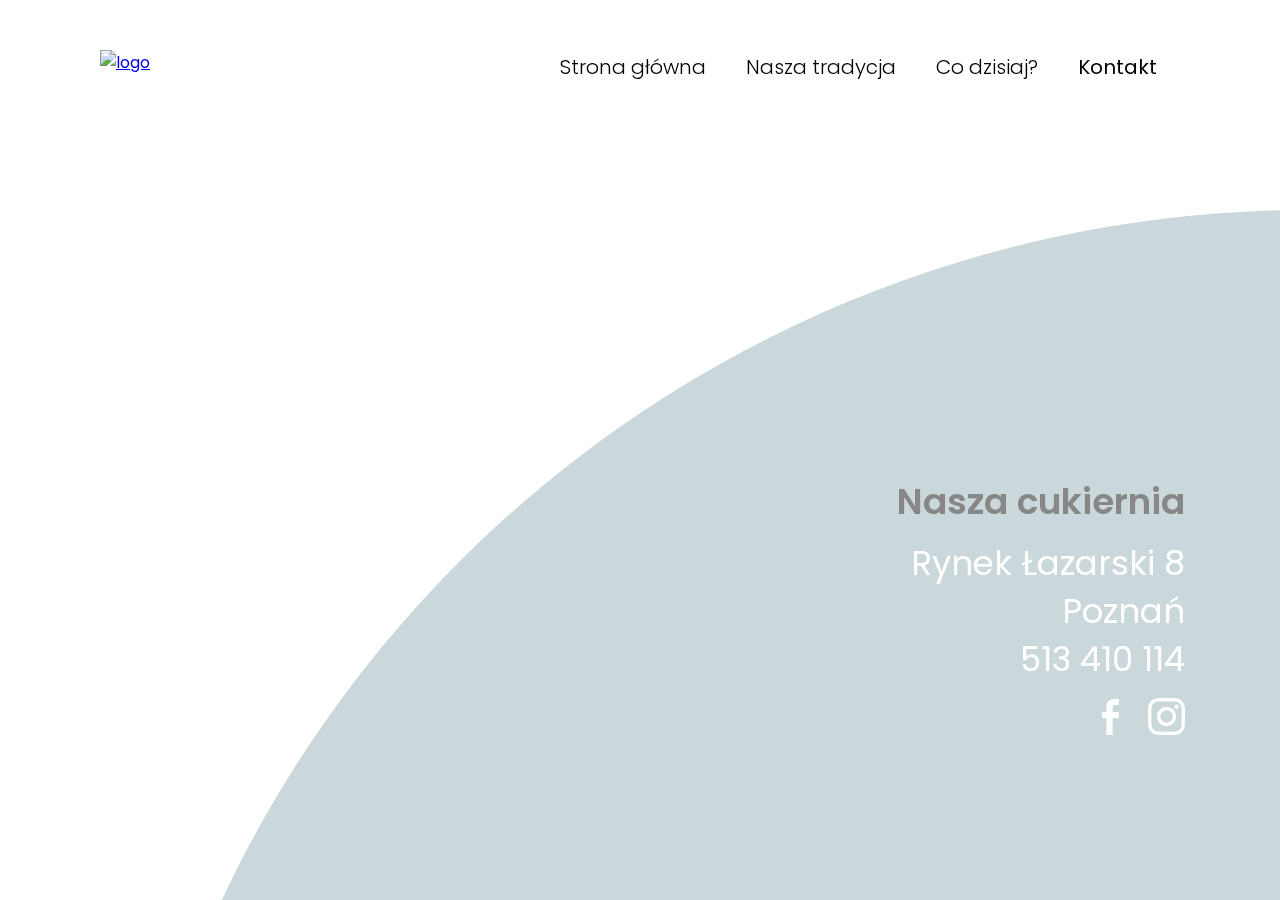
==== contact.html @ b912a3a5 "Initial commit" ====
<!DOCTYPE html>
<html lang="en">
  <head>
    <meta charset="UTF-8" />
    <meta http-equiv="X-UA-Compatible" content="IE=edge" />
    <meta content="width=device-width, initial-scale=1" name="viewport" />
    <title>Pączuś i kawusia - kontakt</title>
    <link rel="stylesheet" href="styles/style.css" />
    <link rel="icon" href="phts/favicon.png" type="image/x-icon" />
    <script src="https://ajax.googleapis.com/ajax/libs/jquery/3.5.1/jquery.min.js"></script>
    <script defer src="app/js/script2.js"></script>
    <link
      rel="stylesheet"
      href="https://use.fontawesome.com/releases/v5.15.3/css/all.css"
      integrity="sha384-SZXxX4whJ79/gErwcOYf+zWLeJdY/qpuqC4cAa9rOGUstPomtqpuNWT9wdPEn2fk"
      crossorigin="anonymous"
    />
  </head>
  <body>
    <div class="wrapperCT">
      <div style="color: #7a2c40" class="circleCT"></div>
      <div class="navCT">
        <nav class="naviCT">
          <a href="index.html" class="logoBoxCT">
            <!-- <img class="logo" src="phts/logopik.png" alt="logo" /> -->
            <img class="logo" alt="logo" />
          </a>
          <a href="#" class="hamburger"><i class="fas fa-bars"></i></a>

          <ul>
            <li><a href="index.html">Strona główna</a></li>
            <li><a href="tradition.html">Nasza tradycja</a></li>
            <li><a href="today.html">Co dzisiaj?</a></li>
            <li>
              <a href="contact.html"><strong>Kontakt</strong> </a>
            </li>
          </ul>
        </nav>
        <div id="mobilenavi" class="mobilenaviCT">
          <ul>
            <li><a href="index.html">Strona główna</a></li>
            <li><a href="tradition.html">Nasza tradycja</a></li>
            <li><a href="today.html">Co dzisiaj?</a></li>
            <li><a href="contact.html">Kontakt</a></li>
          </ul>
        </div>
      </div>
      <div class="asideleftCT"></div>
      <div class="titleTextCT">
        <h2>Nasza cukiernia</h2>
      </div>
      <div class="mainTextCT">
        <p>
          Rynek Łazarski 8 <br />
          Poznań <br />
          513 410 114 <br />
          <a href="#"><img src="phts/fbicon.png" alt="fbicon" /></a>
          <a href="#"><img src="phts/igicon.png" alt="fbicon" /></a>
        </p>
      </div>

      <div class="imgBoxHolderCT">
        <iframe
          class="mapboxCT"
          src="https://www.google.com/maps/embed?pb=!1m14!1m8!1m3!1d9738.608668965504!2d16.9025265!3d52.3948556!3m2!1i1024!2i768!4f13.1!3m3!1m2!1s0x0%3A0xc3a17efcb51565f1!2zUMSFY3p1xZsgaSBLYXd1c2lh!5e0!3m2!1spl!2spl!4v1618768680518!5m2!1spl!2spl"
          allowfullscreen=""
          loading="lazy"
        ></iframe>
      </div>

      <div class="leftDownAsideCT"></div>
    </div>
  </body>
</html>
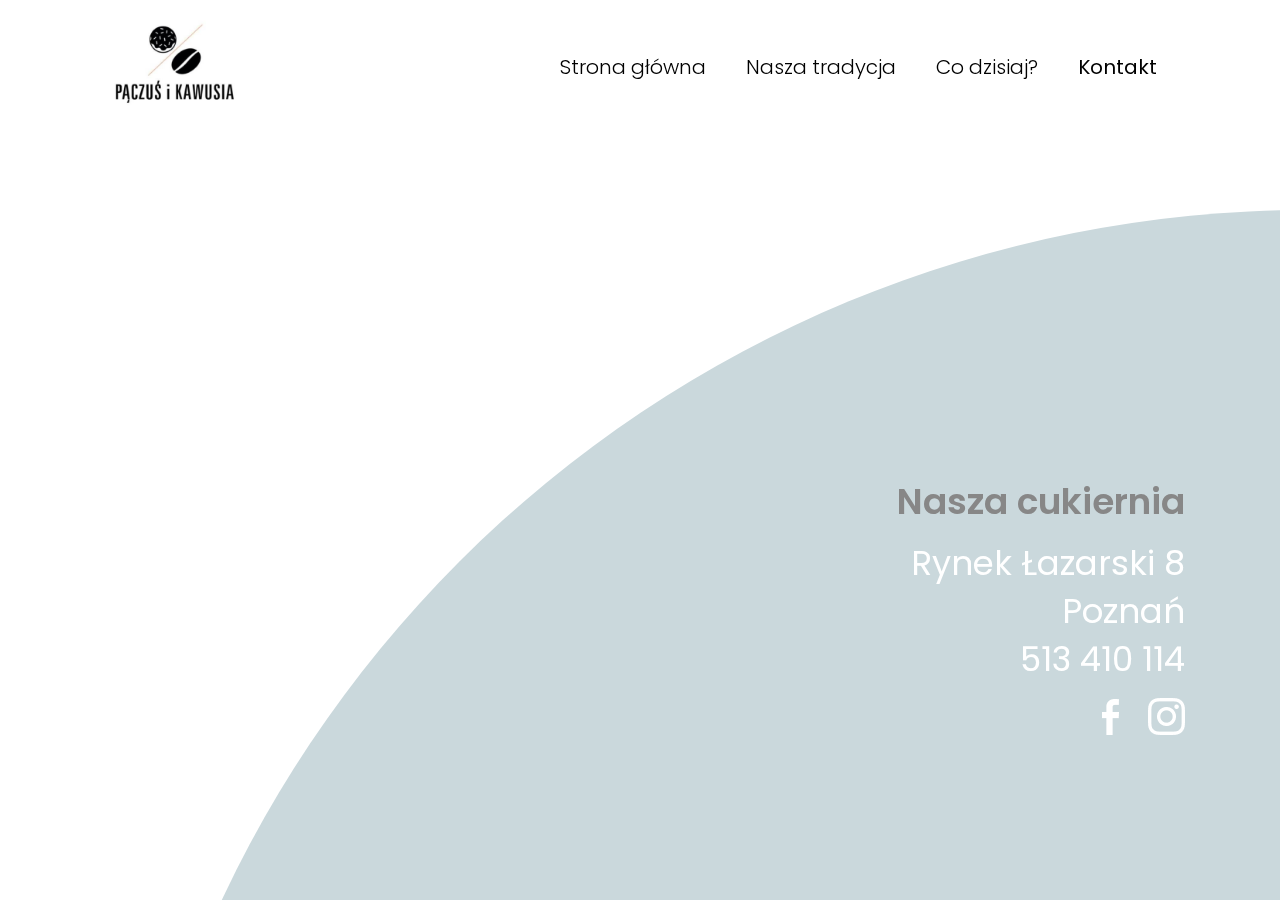
==== commit 54353946: "update" ====
--- a/contact.html
+++ b/contact.html
@@ -22,7 +22,6 @@
       <div class="navCT">
         <nav class="naviCT">
           <a href="index.html" class="logoBoxCT">
-            <!-- <img class="logo" src="phts/logopik.png" alt="logo" /> -->
             <img class="logo" alt="logo" />
           </a>
           <a href="#" class="hamburger"><i class="fas fa-bars"></i></a>
--- a/styles/style.css
+++ b/styles/style.css
@@ -84,7 +84,7 @@
 }
 
 .wrapper .nav .navi a img {
-  content: url("/Pączuś i Kawusia [main]/phts/logopik.png");
+  content: url("../phts/logopik.png");
   max-width: 200px;
   padding-left: 50px;
   margin-top: 20px;
@@ -249,7 +249,7 @@
 
 @media screen and (max-width: 2800px) and (orientation: landscape) {
   .wrapper .navi img {
-    content: url("/Pączuś i Kawusia [main]/phts/logopik.png");
+    content: url("../phts/logopik.png");
     max-width: 300px;
     padding-left: 50px;
     margin-top: 20px;
@@ -939,7 +939,7 @@
             transform: translateX(-2px);
   }
   body .wrapper .nav .navi a.logoBox img {
-    content: url("/Pączuś i Kawusia [main]/phts/logomobile.png");
+    content: url("../phts/logomobile.png");
     max-width: 300px;
     padding-left: 50px;
     margin-top: 0;
@@ -1186,7 +1186,7 @@
             transform: translateX(-2px);
   }
   body .wrapper .nav .navi a.logoBox img {
-    content: url("/Pączuś i Kawusia [main]/phts/logomobile.png");
+    content: url("../phts/logomobile.png");
     max-width: 300px;
     padding-left: 50px;
     margin-top: 0;
@@ -1430,7 +1430,7 @@
             transform: translateX(-2px);
   }
   body .wrapper .nav .navi a.logoBox img {
-    content: url("/Pączuś i Kawusia [main]/phts/logomobile.png");
+    content: url("../phts/logomobile.png");
     max-width: 300px;
     padding-left: 50px;
     margin-top: 0;
@@ -1844,7 +1844,7 @@
             transform: translateX(-2px);
   }
   body .wrapper .nav .navi a.logoBox img {
-    content: url("/Pączuś i Kawusia [main]/phts/logomobile.png");
+    content: url("../phts/logomobile.png");
     max-width: 300px;
     padding-left: 50px;
     margin-top: 0;
@@ -2088,7 +2088,7 @@
             transform: translateX(-2px);
   }
   body .wrapper .nav .navi a.logoBox img {
-    content: url("/Pączuś i Kawusia [main]/phts/logomobile.png");
+    content: url("../phts/logomobile.png");
     max-width: 200px;
     padding-left: 0;
     margin-top: 0;
@@ -2318,7 +2318,7 @@
     margin-right: 0;
   }
   body .wrapper .nav .navi a.logoBox img {
-    content: url("/Pączuś i Kawusia [main]/phts/logomobile.png");
+    content: url("../phts/logomobile.png");
     max-width: 200px;
     padding-left: 0;
     margin-top: 0;
@@ -2544,7 +2544,7 @@
     margin-right: 0;
   }
   body .wrapper .nav .navi a.logoBox img {
-    content: url("/Pączuś i Kawusia [main]/phts/logomobile.png");
+    content: url("../phts/logomobile.png");
     max-width: 200px;
     padding-left: 0;
     margin-top: 0;
@@ -2777,7 +2777,7 @@
     color: #d54049;
   }
   body .wrapper .nav .navi a.logoBox img {
-    content: url("/Pączuś i Kawusia [main]/phts/logomobile.png");
+    content: url("../phts/logomobile.png");
     max-width: 150px;
     padding-left: 0;
     margin-top: 0;
@@ -2999,7 +2999,7 @@
     color: #d54049;
   }
   body .wrapper .nav .navi a.logoBox img {
-    content: url("/Pączuś i Kawusia [main]/phts/logomobile.png");
+    content: url("../phts/logomobile.png");
     max-width: 150px;
     padding-left: 0;
     margin-top: 0;
@@ -3236,7 +3236,7 @@
             transform: translateX(-2px);
   }
   body .wrapper .nav .navi a.logoBox img {
-    content: url("/Pączuś i Kawusia [main]/phts/logomobile.png");
+    content: url("../phts/logomobile.png");
     max-width: 200px;
     padding-left: 0;
     margin-top: 0;
@@ -3482,7 +3482,7 @@
             transform: translateX(-2px);
   }
   body .wrapper .nav .navi a.logoBox img {
-    content: url("/Pączuś i Kawusia [main]/phts/logomobile.png");
+    content: url("../phts/logomobile.png");
     max-width: 200px;
     padding-left: 0;
     margin-top: 0;
@@ -3729,7 +3729,7 @@
             transform: translateX(-2px);
   }
   body .wrapper .nav .navi a.logoBox img {
-    content: url("/Pączuś i Kawusia [main]/phts/logomobile.png");
+    content: url("../phts/logomobile.png");
     max-width: 200px;
     padding-left: 0;
     margin-top: 0;
@@ -3972,7 +3972,7 @@
             transform: translateX(-2px);
   }
   body .wrapper .nav .navi a.logoBox img {
-    content: url("/Pączuś i Kawusia [main]/phts/logomobile.png");
+    content: url("../phts/logomobile.png");
     max-width: 200px;
     padding-left: 0;
     margin-top: 0;
@@ -4241,7 +4241,7 @@
 }
 
 .wrapperCD .navCD .naviCD a img {
-  content: url("/Pączuś i Kawusia [main]/phts/logopik.png");
+  content: url("../phts/logopik.png");
   max-width: 200px;
   padding-left: 50px;
   margin-top: 20px;
@@ -4480,7 +4480,7 @@
     display: none;
   }
   .wrapperCD .navCD .naviCD a img {
-    content: url("/Pączuś i Kawusia [main]/phts/logopik.png");
+    content: url("../phts/logopik.png");
     max-width: 200px;
     padding-left: 50px;
     margin-top: 20px;
@@ -4698,7 +4698,7 @@
     display: none;
   }
   .wrapperCD .navCD .naviCD a img {
-    content: url("/Pączuś i Kawusia [main]/phts/logopik.png");
+    content: url("../phts/logopik.png");
     max-width: 200px;
     padding-left: 50px;
     margin-top: 20px;
@@ -4916,7 +4916,7 @@
     display: none;
   }
   .wrapperCD .navCD .naviCD a img {
-    content: url("/Pączuś i Kawusia [main]/phts/logopik.png");
+    content: url("../phts/logopik.png");
     max-width: 200px;
     padding-left: 50px;
     margin-top: 20px;
@@ -5194,7 +5194,7 @@
     display: none;
   }
   .wrapperCD .navCD .naviCD a img {
-    content: url("/Pączuś i Kawusia [main]/phts/logopik.png");
+    content: url("../phts/logopik.png");
     max-width: 200px;
     padding-left: 50px;
     margin-top: 20px;
@@ -5413,7 +5413,7 @@
     display: none;
   }
   .wrapperCD .navCD .naviCD a img {
-    content: url("/Pączuś i Kawusia [main]/phts/logopik.png");
+    content: url("../phts/logopik.png");
     max-width: 200px;
     padding-left: 50px;
     margin-top: 20px;
@@ -6072,7 +6072,7 @@
             transform: translateX(-3px);
   }
   body .wrapperCD .navCD .naviCD a.logoBoxCD img {
-    content: url("/Pączuś i Kawusia [main]/phts/logomobile.png");
+    content: url("../phts/logomobile.png");
     max-width: 300px;
     padding-left: 50px;
     margin-top: 0;
@@ -6316,7 +6316,7 @@
             transform: translateX(-3px);
   }
   body .wrapperCD .navCD .naviCD a.logoBoxCD img {
-    content: url("/Pączuś i Kawusia [main]/phts/logomobile.png");
+    content: url("../phts/logomobile.png");
     max-width: 300px;
     padding-left: 50px;
     margin-top: 0;
@@ -6560,7 +6560,7 @@
             transform: translateX(-3px);
   }
   body .wrapperCD .navCD .naviCD a.logoBoxCD img {
-    content: url("/Pączuś i Kawusia [main]/phts/logomobile.png");
+    content: url("../phts/logomobile.png");
     max-width: 300px;
     padding-left: 50px;
     margin-top: 0;
@@ -6989,7 +6989,7 @@
             transform: translateX(-3px);
   }
   .wrapperCD .navCD .naviCD a.logoBoxCD img {
-    content: url("/Pączuś i Kawusia [main]/phts/logomobile.png");
+    content: url("../phts/logomobile.png");
     max-width: 300px;
     padding-left: 50px;
     margin-top: 0;
@@ -7238,7 +7238,7 @@
             transform: translateX(-3px);
   }
   .wrapperCD .navCD .naviCD a.logoBoxCD img {
-    content: url("/Pączuś i Kawusia [main]/phts/logomobile.png");
+    content: url("../phts/logomobile.png");
     max-width: 300px;
     padding-left: 50px;
     margin-top: 0;
@@ -7486,7 +7486,7 @@
             transform: translateX(-2px);
   }
   body .wrapperCD .navCD .naviCD a.logoBoxCD img {
-    content: url("/Pączuś i Kawusia [main]/phts/logomobile.png");
+    content: url("../phts/logomobile.png");
     max-width: 200px;
     padding-left: 0;
     margin-top: 0;
@@ -7724,7 +7724,7 @@
             transform: translateX(-2px);
   }
   body .wrapperCD .navCD .naviCD a.logoBoxCD img {
-    content: url("/Pączuś i Kawusia [main]/phts/logomobile.png");
+    content: url("../phts/logomobile.png");
     max-width: 200px;
     padding-left: 0;
     margin-top: 0;
@@ -7962,7 +7962,7 @@
             transform: translateX(-2px);
   }
   body .wrapperCD .navCD .naviCD a.logoBoxCD img {
-    content: url("/Pączuś i Kawusia [main]/phts/logomobile.png");
+    content: url("../phts/logomobile.png");
     max-width: 200px;
     padding-left: 0;
     margin-top: 0;
@@ -8200,7 +8200,7 @@
             transform: translateX(-2px);
   }
   body .wrapperCD .navCD .naviCD a.logoBoxCD img {
-    content: url("/Pączuś i Kawusia [main]/phts/logomobile.png");
+    content: url("../phts/logomobile.png");
     max-width: 200px;
     padding-left: 0;
     margin-top: 0;
@@ -8426,7 +8426,7 @@
     color: #886290;
   }
   body .wrapperCD .navCD .naviCD a.logoBoxCD img {
-    content: url("/Pączuś i Kawusia [main]/phts/logomobile.png");
+    content: url("../phts/logomobile.png");
     max-width: 150px;
     padding-left: 0;
     margin-top: 0;
@@ -8642,7 +8642,7 @@
     color: #886290;
   }
   body .wrapperCD .navCD .naviCD a.logoBoxCD img {
-    content: url("/Pączuś i Kawusia [main]/phts/logomobile.png");
+    content: url("../phts/logomobile.png");
     max-width: 150px;
     padding-left: 0;
     margin-top: 0;
@@ -8871,7 +8871,7 @@
             transform: translateX(-2px);
   }
   body .wrapperCD .navCD .naviCD a.logoBoxCD img {
-    content: url("/Pączuś i Kawusia [main]/phts/logomobile.png");
+    content: url("../phts/logomobile.png");
     max-width: 200px;
     padding-left: 0;
     margin-top: 0;
@@ -9112,7 +9112,7 @@
             transform: translateX(-3px);
   }
   body .wrapperCD .navCD .naviCD a.logoBoxCD img {
-    content: url("/Pączuś i Kawusia [main]/phts/logomobile.png");
+    content: url("../phts/logomobile.png");
     max-width: 200px;
     padding-left: 0;
     margin-top: 0;
@@ -9360,7 +9360,7 @@
             transform: translateX(-3px);
   }
   body .wrapperCD .navCD .naviCD a.logoBoxCD img {
-    content: url("/Pączuś i Kawusia [main]/phts/logomobile.png");
+    content: url("../phts/logomobile.png");
     max-width: 200px;
     padding-left: 0;
     margin-top: 0;
@@ -9608,7 +9608,7 @@
             transform: translateX(-3px);
   }
   body .wrapperCD .navCD .naviCD a.logoBoxCD img {
-    content: url("/Pączuś i Kawusia [main]/phts/logomobile.png");
+    content: url("../phts/logomobile.png");
     max-width: 200px;
     padding-left: 0;
     margin-top: 0;
@@ -9856,7 +9856,7 @@
             transform: translateX(-3px);
   }
   body .wrapperCD .navCD .naviCD a.logoBoxCD img {
-    content: url("/Pączuś i Kawusia [main]/phts/logomobile.png");
+    content: url("../phts/logomobile.png");
     max-width: 200px;
     padding-left: 0;
     margin-top: 0;
@@ -10104,7 +10104,7 @@
             transform: translateX(-3px);
   }
   body .wrapperCD .navCD .naviCD a.logoBoxCD img {
-    content: url("/Pączuś i Kawusia [main]/phts/logomobile.png");
+    content: url("../phts/logomobile.png");
     max-width: 200px;
     padding-left: 0;
     margin-top: 0;
@@ -10379,7 +10379,7 @@
 }
 
 .wrapperTR .navTR .naviTR a img {
-  content: url("/Pączuś i Kawusia [main]/phts/logopik.png");
+  content: url("../phts/logopik.png");
   max-width: 200px;
   padding-left: 50px;
   margin-top: 20px;
@@ -10548,7 +10548,7 @@
 
 @media screen and (max-width: 2800px) and (orientation: landscape) {
   .wrapperTR .naviTR img {
-    content: url("/Pączuś i Kawusia [main]/phts/logopik.png");
+    content: url("../phts/logopik.png");
     max-width: 300px;
     padding-left: 50px;
     margin-top: 20px;
@@ -11236,7 +11236,7 @@
             transform: translateX(-3px);
   }
   body .wrapperTR .navTR .naviTR a.logoBoxTR img {
-    content: url("/Pączuś i Kawusia [main]/phts/logomobile.png");
+    content: url("../phts/logomobile.png");
     max-width: 300px;
     padding-left: 50px;
     margin-top: 0;
@@ -11479,7 +11479,7 @@
             transform: translateX(-3px);
   }
   body .wrapperTR .navTR .naviTR a.logoBoxTR img {
-    content: url("/Pączuś i Kawusia [main]/phts/logomobile.png");
+    content: url("../phts/logomobile.png");
     max-width: 300px;
     padding-left: 50px;
     margin-top: 0;
@@ -11722,7 +11722,7 @@
             transform: translateX(-3px);
   }
   body .wrapperTR .navTR .naviTR a.logoBoxTR img {
-    content: url("/Pączuś i Kawusia [main]/phts/logomobile.png");
+    content: url("../phts/logomobile.png");
     max-width: 300px;
     padding-left: 50px;
     margin-top: 0;
@@ -12135,7 +12135,7 @@
             transform: translateX(-3px);
   }
   .wrapperTR .navTR .naviTR a.logoBoxTR img {
-    content: url("/Pączuś i Kawusia [main]/phts/logomobile.png");
+    content: url("../phts/logomobile.png");
     max-width: 300px;
     padding-left: 50px;
     margin-top: 0;
@@ -12380,7 +12380,7 @@
             transform: translateX(-3px);
   }
   .wrapperTR .navTR .naviTR a.logoBoxTR img {
-    content: url("/Pączuś i Kawusia [main]/phts/logomobile.png");
+    content: url("../phts/logomobile.png");
     max-width: 300px;
     padding-left: 50px;
     margin-top: 0;
@@ -12624,7 +12624,7 @@
             transform: translateX(-2px);
   }
   body .wrapperTR .navTR .naviTR a.logoBoxTR img {
-    content: url("/Pączuś i Kawusia [main]/phts/logomobile.png");
+    content: url("../phts/logomobile.png");
     max-width: 200px;
     padding-left: 0;
     margin-top: 0;
@@ -12862,7 +12862,7 @@
             transform: translateX(-2px);
   }
   body .wrapperTR .navTR .naviTR a.logoBoxTR img {
-    content: url("/Pączuś i Kawusia [main]/phts/logomobile.png");
+    content: url("../phts/logomobile.png");
     max-width: 200px;
     padding-left: 0;
     margin-top: 0;
@@ -13091,7 +13091,7 @@
     margin-right: 0;
   }
   body .wrapperTR .navTR .naviTR a.logoBoxTR img {
-    content: url("/Pączuś i Kawusia [main]/phts/logomobile.png");
+    content: url("../phts/logomobile.png");
     max-width: 200px;
     padding-left: 0;
     margin-top: 0;
@@ -13319,7 +13319,7 @@
     margin-right: 0;
   }
   body .wrapperTR .navTR .naviTR a.logoBoxTR img {
-    content: url("/Pączuś i Kawusia [main]/phts/logomobile.png");
+    content: url("../phts/logomobile.png");
     max-width: 200px;
     padding-left: 0;
     margin-top: 0;
@@ -13543,7 +13543,7 @@
     color: #7a2c40;
   }
   body .wrapperTR .navTR .naviTR a.logoBoxTR img {
-    content: url("/Pączuś i Kawusia [main]/phts/logomobile.png");
+    content: url("../phts/logomobile.png");
     max-width: 150px;
     padding-left: 0;
     margin-top: 0;
@@ -13761,7 +13761,7 @@
     color: #7a2c40;
   }
   body .wrapperTR .navTR .naviTR a.logoBoxTR img {
-    content: url("/Pączuś i Kawusia [main]/phts/logomobile.png");
+    content: url("../phts/logomobile.png");
     max-width: 150px;
     padding-left: 0;
     margin-top: 0;
@@ -13995,7 +13995,7 @@
             transform: translateX(-3px);
   }
   body .wrapperTR .navTR .naviTR a.logoBoxTR img {
-    content: url("/Pączuś i Kawusia [main]/phts/logomobile.png");
+    content: url("../phts/logomobile.png");
     max-width: 200px;
     padding-left: 0;
     margin-top: 0;
@@ -14239,7 +14239,7 @@
             transform: translateX(-3px);
   }
   body .wrapperTR .navTR .naviTR a.logoBox img {
-    content: url("/Pączuś i Kawusia [main]/phts/logomobile.png");
+    content: url("../phts/logomobile.png");
     max-width: 200px;
     padding-left: 0;
     margin-top: 0;
@@ -14484,7 +14484,7 @@
             transform: translateX(-3px);
   }
   body .wrapperTR .navTR .naviTR a.logoBox img {
-    content: url("/Pączuś i Kawusia [main]/phts/logomobile.png");
+    content: url("../phts/logomobile.png");
     max-width: 200px;
     padding-left: 0;
     margin-top: 0;
@@ -14729,7 +14729,7 @@
             transform: translateX(-3px);
   }
   body .wrapperTR .navTR .naviTR a.logoBoxTR img {
-    content: url("/Pączuś i Kawusia [main]/phts/logomobile.png");
+    content: url("../phts/logomobile.png");
     max-width: 200px;
     padding-left: 0;
     margin-top: 0;
@@ -14968,7 +14968,7 @@
             transform: translateX(-3px);
   }
   body .wrapperTR .navTR .naviTR a.logoBoxTR img {
-    content: url("/Pączuś i Kawusia [main]/phts/logomobile.png");
+    content: url("../phts/logomobile.png");
     max-width: 200px;
     padding-left: 0;
     margin-top: 0;
@@ -15235,7 +15235,7 @@
 }
 
 .wrapperCT .navCT .naviCT a img {
-  content: url("/Pączuś i Kawusia [main]/phts/logopik.png");
+  content: url("../phts/logopik.png");
   max-width: 200px;
   padding-left: 50px;
   margin-top: 20px;
@@ -15375,7 +15375,7 @@
 
 @media screen and (max-width: 2800px) and (orientation: landscape) {
   .wrapperCT .naviCT img {
-    content: url("/Pączuś i Kawusia [main]/phts/logopik.png");
+    content: url("../phts/logopik.png");
     max-width: 300px;
     padding-left: 50px;
     margin-top: 20px;
